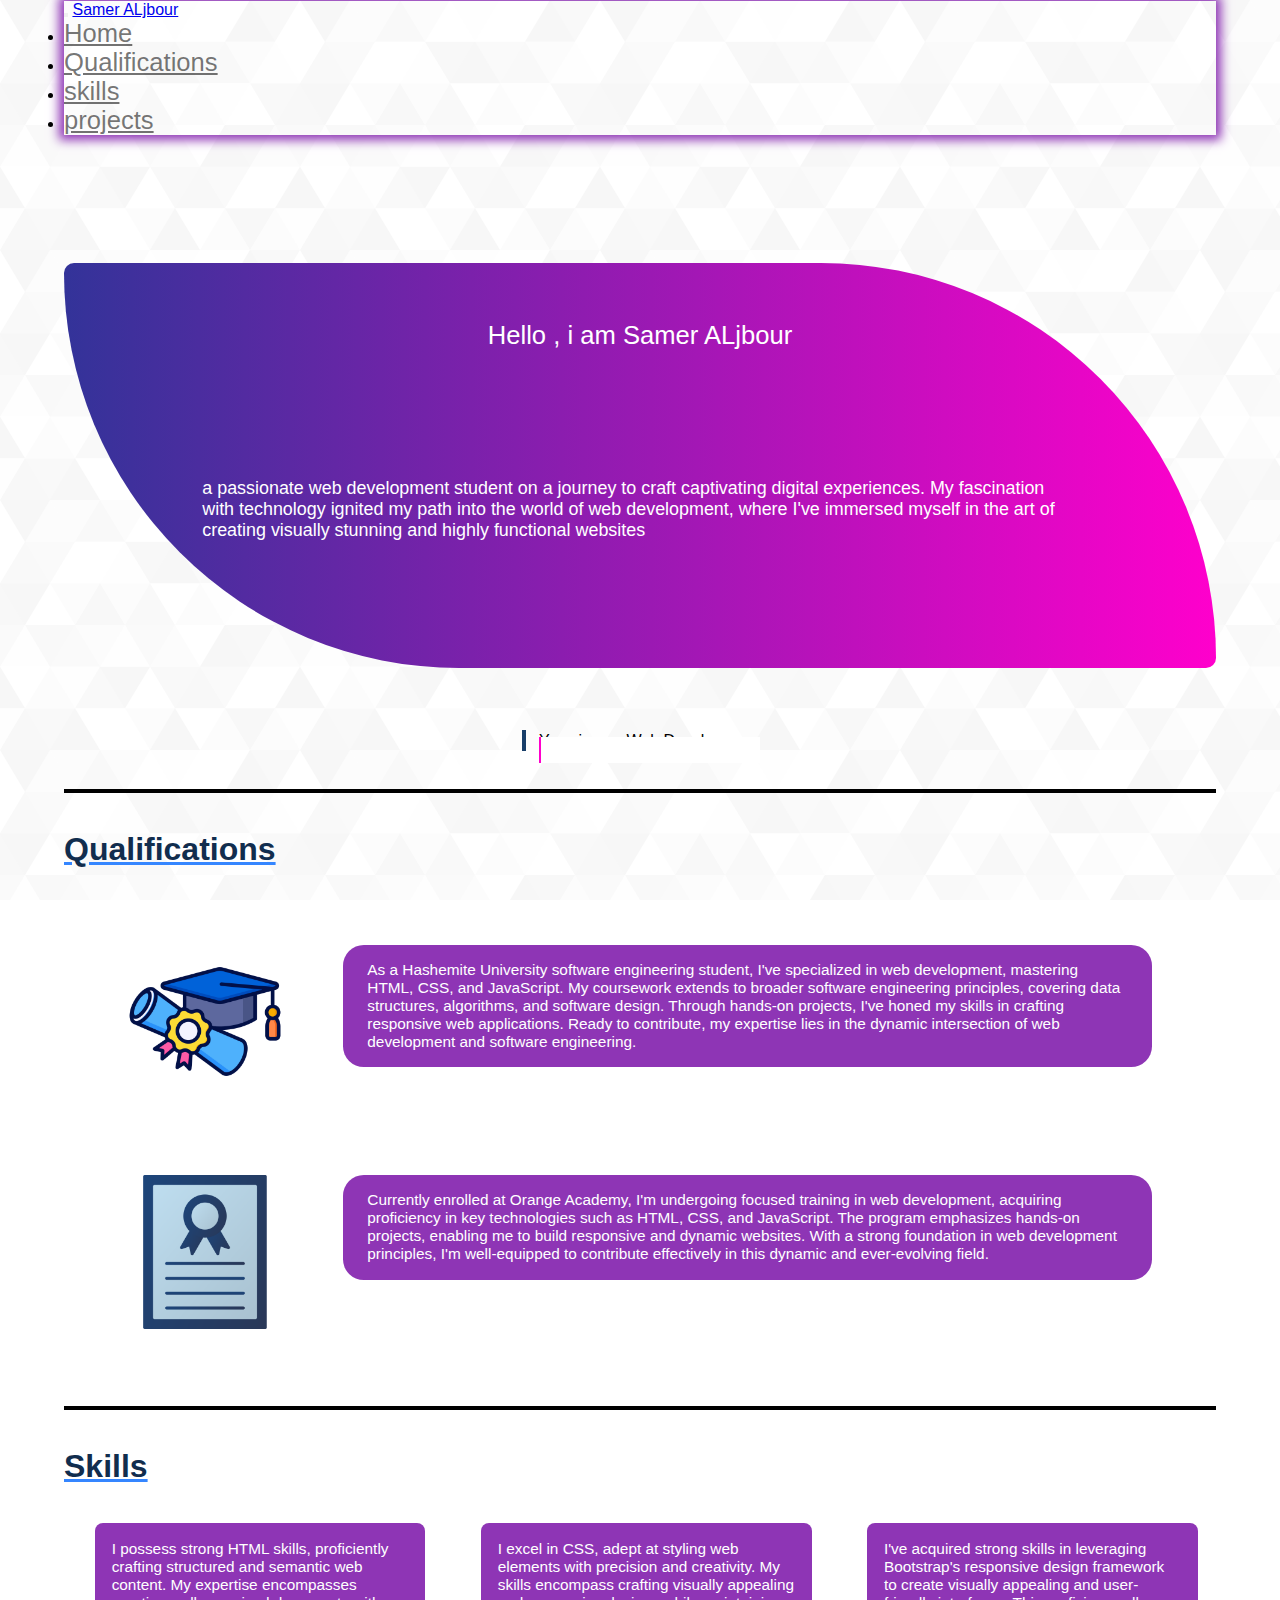
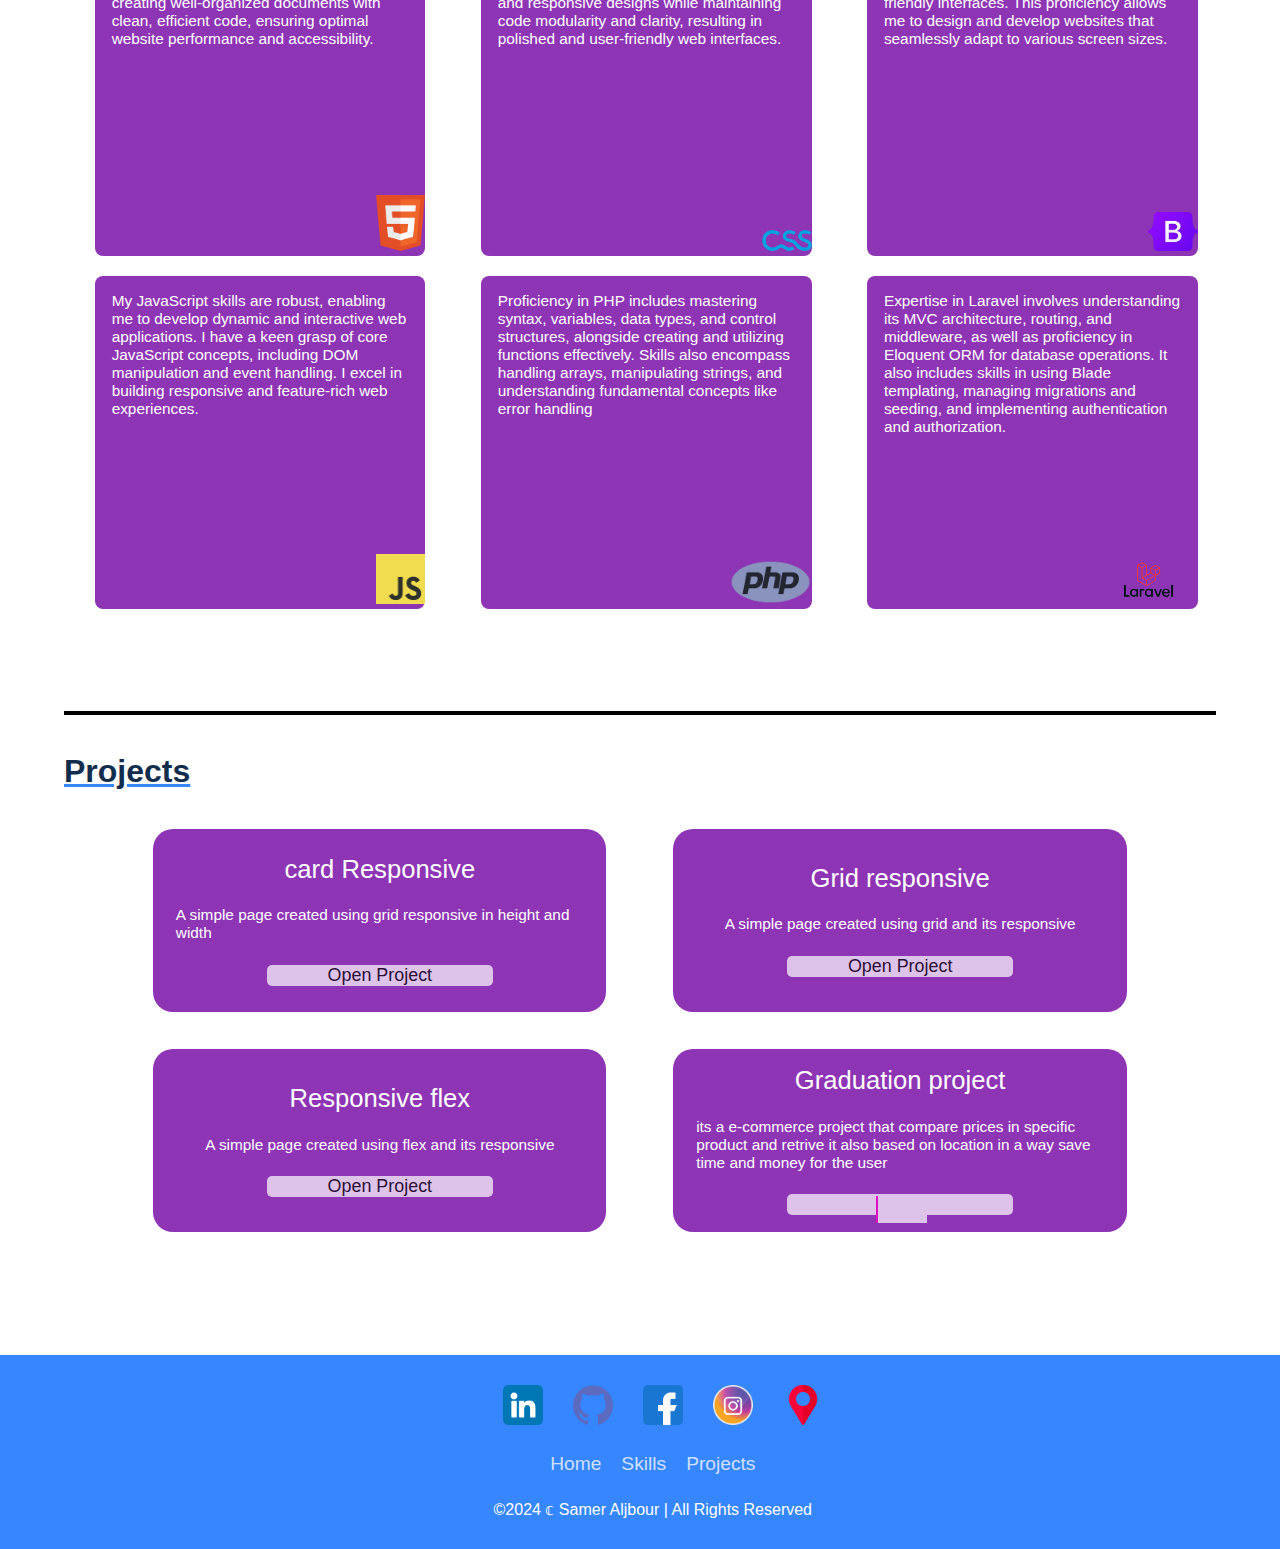
==== index.html @ aebd9d94 "done" ====
<!DOCTYPE html>
<html lang="en">
<head>
    <meta charset="UTF-8">
    <meta name="viewport" content="width=device-width, initial-scale=1.0">
    <title>my portfolio</title>
    <link rel="stylesheet" href="index.css">
    <link href="https://cdn.jsdelivr.net/npm/bootstrap@5.0.2/dist/css/bootstrap.min.css" rel="stylesheet" integrity="sha384-EVSTQN3/azprG1Anm3QDgpJLIm9Nao0Yz1ztcQTwFspd3yD65VohhpuuCOmLASjC" crossorigin="anonymous">
    <link rel="stylesheet" href="https://cdnjs.cloudflare.com/ajax/libs/font-awesome/6.5.1/css/all.min.css" integrity="sha512-DTOQO9RWCH3ppGqcWaEA1BIZOC6xxalwEsw9c2QQeAIftl+Vegovlnee1c9QX4TctnWMn13TZye+giMm8e2LwA==" crossorigin="anonymous" referrerpolicy="no-referrer" />
    <link rel="preconnect" href="https://fonts.googleapis.com">
    <link rel="preconnect" href="https://fonts.gstatic.com" crossorigin>
    <link href="https://fonts.googleapis.com/css2?family=Open+Sans&display=swap" rel="stylesheet">
    <!-- for SEO -->
    <title> portfolio</title>
    <meta name="description" content="portfolio for full stack web Developer">
    <meta name="keywords" content="web , Developer , software engineering , software engineer ,full stack Developer , frontend Developer ,backend Developer , CV , orange , orange coding Academy , orange Academy">
    <meta name="robots" content="index,follow">





</head>
</head>
<body >
        <!-- start of nav bar  -->
        <nav class="navbar navbar-expand-sm navbar-light bg-light fs-5 fixed-top     " id="nav">
            <div class="container-fluid">
            <button class="navbar-toggler " type="button" data-bs-toggle="collapse" data-bs-target="#navbarTogglerDemo01" aria-controls="#navbarTogglerDemo01" aria-expanded="false" aria-label="Toggle navigation">
                <span class="navbar-toggler-icon">
                    
                </span>
            </button>
            <a class="navbar-brand fs-5" href="#">Samer ALjbour</a>
            <div class="collapse navbar-collapse" id="navbarTogglerDemo01">
                
                <ul class="navbar-nav mb-2 mb-lg-0 ms-auto" id="navLi">
                <li class="nav-item " >
                    <a class="nav-link active " aria-current="page" href="#home">Home</a>
                </li>
                <li class="nav-item">
                    <a class="nav-link" href="#qualifications">Qualifications</a>
                </li>
                <li class="nav-item">
                    <a class="nav-link" href="#skills">skills</a>
                </li>
                <li class="nav-item">
                    <a class="nav-link" href="#projects">projects</a>
                </li>
                </ul>
            </div>
            </div>
        </nav>
        <!--  hero section -->
        <div class="heroSection">
            <p id="name">Hello , i am Samer ALjbour</p>
            <p id="desc">a passionate web development student on a journey to craft captivating digital experiences. My fascination with technology ignited my path into the world of web development, where I've immersed myself in the art of creating visually stunning and highly functional websites</p>
        </div>
        <div class="dev">
            <div class="column" ></div>
            <div class="wrapper">
                <ul class="dynamicTxt" style="padding: 0;">
                    <li><p class="textDeveloper" > <span > Yes , i am a  Web Developer. . .</span></p></li>
                </ul>
            </div>
        </div>
        <hr id="hr">    
    </section>
    <!--  qualification  -->
    <section id="qualifications">
        <p class="title">Qualifications</p>
        <div class="info">
            <img id="quaPIC" src="images/education.png" alt="">
            <div class="containerQUA">
                <p class="descQUA">As a Hashemite University software engineering student, I've specialized in web development, mastering HTML, CSS, and JavaScript. My coursework extends to broader software engineering principles, covering data structures, algorithms, and software design. Through hands-on projects, I've honed my skills in crafting responsive web applications. Ready to contribute, my expertise lies in the dynamic intersection of web development and software engineering.</p>
            </div>
        </div>
        <div class="info">
            <img id="quaPIC" src="images/certificate.png" alt="">
            <div class="containerQUA">
                <p class="descQUA">Currently enrolled at Orange Academy, I'm undergoing focused training in web development, acquiring proficiency in key technologies such as HTML, CSS, and JavaScript. The program emphasizes hands-on projects, enabling me to build responsive and dynamic websites. With a strong foundation in web development principles, I'm well-equipped to contribute effectively in this dynamic and ever-evolving field.</p>
            </div>
        </div>
        <hr id="hr"> 
    </section>
    <!-- skills section -->
    <section id="skills">
        <p class="title">Skills</p>
        <div class="containerSkills">
            <div class="skill" id="skill1">
                <p class="titleSkill"><img class="skillIcons" src="images/html5-without-wordmark-color-logo-14D252D878-seeklogo.com.png" alt=""></p>
                <p class="titleDesc">I possess strong HTML skills, proficiently crafting structured and semantic web content. My expertise encompasses creating well-organized documents with clean, efficient code, ensuring optimal website performance and accessibility.</p>
            </div>
            <div class="skill" id="skill2">
                <p class="titleSkill"><img class="skillIcons" src="images/Css-versicherung-logo.svg.png" alt=""></p>
                <p class="titleDesc">I excel in CSS, adept at styling web elements with precision and creativity. My skills encompass crafting visually appealing and responsive designs while maintaining code modularity and clarity, resulting in polished and user-friendly web interfaces.</p>
                <span   class="pipeline"></span>
            </div>
            <div class="skill" id="skill3">
                <p class="titleSkill"><img class="skillIcons" src="images/Bootstrap_logo.svg.png" alt=""></p>
                <p class="titleDesc">I've acquired strong skills in leveraging Bootstrap's responsive design framework to create visually appealing and user-friendly interfaces. This proficiency allows me to design and develop websites that seamlessly adapt to various screen sizes.</p>
                <span   class="pipeline"></span>
            </div>
            <div class="skill" id="skill4">
                <p class="titleSkill"><img class="skillIcons" src="images/JavaScript-logo.png" alt=""></p>
                <p class="titleDesc"> My JavaScript skills are robust, enabling me to develop dynamic and interactive web applications. I have a keen grasp of core JavaScript concepts, including DOM manipulation and event handling. I excel in building responsive and feature-rich web experiences.</p>
                <span   class="pipeline"></span>
            </div>
            <div class="skill" id="skill5">
                <p class="titleSkill"><img style="width: 25%;" class="skillIcons" src="images/pngegg (1).png" alt=""></p>
                <p class="titleDesc">Proficiency in PHP includes mastering syntax, variables, data types, and control structures, alongside creating and utilizing functions effectively. Skills also encompass handling arrays, manipulating strings, and understanding fundamental concepts like error handling </p>
                <span   class="pipeline"></span>
            </div>
            <div class="skill" id="skill6">
                <p class="titleSkill"><img style="width: 30%;" class="skillIcons" src="images/pngegg.png" alt=""></p>
                <p class="titleDesc">Expertise in Laravel involves understanding its MVC architecture, routing, and middleware, as well as proficiency in Eloquent ORM for database operations. It also includes skills in using Blade templating, managing migrations and seeding, and implementing authentication and authorization.</p>
                <span   class="pipeline"></span>
            </div>
        </div>
    </section>
    <hr id="hr"> 
    <section id="projects">
        <p class="title">Projects</p>
        <div class="projectsContainer" >
            <div class="project" id="project1" >
                <p class="projectTitle" > card Responsive</p>
                <p class="cardDesc">A simple page created using grid responsive in height and width</p>
                <a class="openProject" href="projects/card responsive/index.html">Open Project</a>
            </div>
            <div class="project" id="project2">
                <p class="projectTitle">Grid responsive</p>
                <p class="cardDesc">A simple page created using grid and its responsive</p>
                <a class="openProject" href="projects/grid responsive/index.html">Open Project</a>
            </div>
            <div class="project" id="project3">
                <p class="projectTitle">Responsive flex</p>
                <p class="cardDesc">A simple page created using flex and its responsive  </p>
                <a class="openProject" href="projects/flex responsive/index.html">Open Project</a>
            </div>
            <div class="project" id="project4">
                <p class="projectTitle">Graduation project</p>
                <p class="cardDesc">its a e-commerce project that compare prices in specific product and retrive it also based on location in a way save time and money for the user </p>
                <a class="openProject" href=""><div class="wrapper" ><ul class="dynamicTxtSoon" style="margin: 0; padding: 0;"><li> <span >soonn</span></li></ul> </div></a>
            </div>
        </div>
    </section>
    <!-- footer -->
    <div class="col footer" id="foot">
        <footer class="footer">
            <div class="waves">
            <div class="wave" id="wave1"></div>
            <div class="wave" id="wave2"></div>
            <div class="wave" id="wave3"></div>
            <div class="wave" id="wave4"></div>
            </div>
            <ul class="social-icon">
            <li class="social-icon__item"><a class="social-icon__link" href="www.linkedin.com/in/sameraljbour" target="_blank">
                <ion-icon name="linkedin"><img src="images/linkedin (1).png" alt="" class="icons"></ion-icon>
                </a></li>
                </a></li>
            <li class="social-icon__item"><a class="social-icon__link" href="https://github.com/SamerAljbour" target="_blank">
                <ion-icon name="GitHub"><img src="images/github.png" alt="" class="icons"></ion-icon>
                </a></li>
            <li class="social-icon__item"><a class="social-icon__link" href="https://www.facebook.com/j.bor1?mibextid=ZbWKwL" target="_blank">
                <ion-icon name="Facebook"><img src="images/facebook (2).png" alt="" class="icons"></ion-icon>
                </a></li>
                <li class="social-icon__item"><a class="social-icon__link" href="https://www.instagram.com/j.bor1?igsh=eWFiOHI4bnh0NGQ=" target="_blank">
                    <ion-icon name="instagram"><img src="images/instagram.png" alt="" class="icons"></ion-icon>
                </a></li>
                <li class="social-icon__item"><a class="social-icon__link" href="" target="_blank">
                    <ion-icon name="location"><img src="images/placeholder.png" alt="" class="icons place"></ion-icon>
                </a></li>
            </ul>
            <ul class="menu">
            <li class="menu__item"><a class="menu__link" href="#">Home</a></li>
            <li class="menu__item"><a class="menu__link" href="#sk">Skills</a></li>
            <li class="menu__item"><a class="menu__link" href="index1.html">Projects</a></li>
        <!-- -------------------------------------------------------------------------- -->
            </ul>
            <p>&copy;2024 &copf; Samer Aljbour | All Rights Reserved</p>
        </footer>
    </div>
    </div>
    <!-- Bootstrap JS and dependencies -->
    <script
    src="https://cdn.jsdelivr.net/npm/bootstrap@5.3.3/dist/js/bootstrap.bundle.min.js"
    integrity="sha384-YvpcrYf0tY3lHB60NNkmXc5s9fDVZLESaAA55NDzOxhy9GkcIdslK1eN7N6jIeHz"
    crossorigin="anonymous"
  ></script>


</body>
</html>
---- index.css ----
*{
    padding: 0;
    margin: 0;
    box-sizing: border-box;
}
body {
    font-family: Georgia, serif;
    background-color: #ffffff;
    background-image: url("data:image/svg+xml,%3Csvg xmlns='http://www.w3.org/2000/svg' width='100%25'%3E%3Cdefs%3E%3ClinearGradient id='a' gradientUnits='userSpaceOnUse' x1='0' x2='0' y1='0' y2='100%25' gradientTransform='rotate(360,683,303)'%3E%3Cstop offset='0' stop-color='%23ffffff'/%3E%3Cstop offset='1' stop-color='%23FFFFFF'/%3E%3C/linearGradient%3E%3Cpattern patternUnits='userSpaceOnUse' id='b' width='300' height='250' x='0' y='0' viewBox='0 0 1080 900'%3E%3Cg fill-opacity='0.03'%3E%3Cpolygon fill='%23444' points='90 150 0 300 180 300'/%3E%3Cpolygon points='90 150 180 0 0 0'/%3E%3Cpolygon fill='%23AAA' points='270 150 360 0 180 0'/%3E%3Cpolygon fill='%23DDD' points='450 150 360 300 540 300'/%3E%3Cpolygon fill='%23999' points='450 150 540 0 360 0'/%3E%3Cpolygon points='630 150 540 300 720 300'/%3E%3Cpolygon fill='%23DDD' points='630 150 720 0 540 0'/%3E%3Cpolygon fill='%23444' points='810 150 720 300 900 300'/%3E%3Cpolygon fill='%23FFF' points='810 150 900 0 720 0'/%3E%3Cpolygon fill='%23DDD' points='990 150 900 300 1080 300'/%3E%3Cpolygon fill='%23444' points='990 150 1080 0 900 0'/%3E%3Cpolygon fill='%23DDD' points='90 450 0 600 180 600'/%3E%3Cpolygon points='90 450 180 300 0 300'/%3E%3Cpolygon fill='%23666' points='270 450 180 600 360 600'/%3E%3Cpolygon fill='%23AAA' points='270 450 360 300 180 300'/%3E%3Cpolygon fill='%23DDD' points='450 450 360 600 540 600'/%3E%3Cpolygon fill='%23999' points='450 450 540 300 360 300'/%3E%3Cpolygon fill='%23999' points='630 450 540 600 720 600'/%3E%3Cpolygon fill='%23FFF' points='630 450 720 300 540 300'/%3E%3Cpolygon points='810 450 720 600 900 600'/%3E%3Cpolygon fill='%23DDD' points='810 450 900 300 720 300'/%3E%3Cpolygon fill='%23AAA' points='990 450 900 600 1080 600'/%3E%3Cpolygon fill='%23444' points='990 450 1080 300 900 300'/%3E%3Cpolygon fill='%23222' points='90 750 0 900 180 900'/%3E%3Cpolygon points='270 750 180 900 360 900'/%3E%3Cpolygon fill='%23DDD' points='270 750 360 600 180 600'/%3E%3Cpolygon points='450 750 540 600 360 600'/%3E%3Cpolygon points='630 750 540 900 720 900'/%3E%3Cpolygon fill='%23444' points='630 750 720 600 540 600'/%3E%3Cpolygon fill='%23AAA' points='810 750 720 900 900 900'/%3E%3Cpolygon fill='%23666' points='810 750 900 600 720 600'/%3E%3Cpolygon fill='%23999' points='990 750 900 900 1080 900'/%3E%3Cpolygon fill='%23999' points='180 0 90 150 270 150'/%3E%3Cpolygon fill='%23444' points='360 0 270 150 450 150'/%3E%3Cpolygon fill='%23FFF' points='540 0 450 150 630 150'/%3E%3Cpolygon points='900 0 810 150 990 150'/%3E%3Cpolygon fill='%23222' points='0 300 -90 450 90 450'/%3E%3Cpolygon fill='%23FFF' points='0 300 90 150 -90 150'/%3E%3Cpolygon fill='%23FFF' points='180 300 90 450 270 450'/%3E%3Cpolygon fill='%23666' points='180 300 270 150 90 150'/%3E%3Cpolygon fill='%23222' points='360 300 270 450 450 450'/%3E%3Cpolygon fill='%23FFF' points='360 300 450 150 270 150'/%3E%3Cpolygon fill='%23444' points='540 300 450 450 630 450'/%3E%3Cpolygon fill='%23222' points='540 300 630 150 450 150'/%3E%3Cpolygon fill='%23AAA' points='720 300 630 450 810 450'/%3E%3Cpolygon fill='%23666' points='720 300 810 150 630 150'/%3E%3Cpolygon fill='%23FFF' points='900 300 810 450 990 450'/%3E%3Cpolygon fill='%23999' points='900 300 990 150 810 150'/%3E%3Cpolygon points='0 600 -90 750 90 750'/%3E%3Cpolygon fill='%23666' points='0 600 90 450 -90 450'/%3E%3Cpolygon fill='%23AAA' points='180 600 90 750 270 750'/%3E%3Cpolygon fill='%23444' points='180 600 270 450 90 450'/%3E%3Cpolygon fill='%23444' points='360 600 270 750 450 750'/%3E%3Cpolygon fill='%23999' points='360 600 450 450 270 450'/%3E%3Cpolygon fill='%23666' points='540 600 630 450 450 450'/%3E%3Cpolygon fill='%23222' points='720 600 630 750 810 750'/%3E%3Cpolygon fill='%23FFF' points='900 600 810 750 990 750'/%3E%3Cpolygon fill='%23222' points='900 600 990 450 810 450'/%3E%3Cpolygon fill='%23DDD' points='0 900 90 750 -90 750'/%3E%3Cpolygon fill='%23444' points='180 900 270 750 90 750'/%3E%3Cpolygon fill='%23FFF' points='360 900 450 750 270 750'/%3E%3Cpolygon fill='%23AAA' points='540 900 630 750 450 750'/%3E%3Cpolygon fill='%23FFF' points='720 900 810 750 630 750'/%3E%3Cpolygon fill='%23222' points='900 900 990 750 810 750'/%3E%3Cpolygon fill='%23222' points='1080 300 990 450 1170 450'/%3E%3Cpolygon fill='%23FFF' points='1080 300 1170 150 990 150'/%3E%3Cpolygon points='1080 600 990 750 1170 750'/%3E%3Cpolygon fill='%23666' points='1080 600 1170 450 990 450'/%3E%3Cpolygon fill='%23DDD' points='1080 900 1170 750 990 750'/%3E%3C/g%3E%3C/pattern%3E%3C/defs%3E%3Crect x='0' y='0' fill='url(%23a)' width='100%25' height='100%25'/%3E%3Crect x='0' y='0' fill='url(%23b)' width='100%25' height='100%25'/%3E%3C/svg%3E");
    background-attachment: fixed;
    background-size: cover;
}
#nav{
    font-family: Georgia, serif;
    margin-left: 5%;
    margin-top: 0.1%;
    width:90% ;
    box-shadow: 0 0 10px 5px #8E35B5 ;
    opacity: 1;
    max-width: 100%;
    max-height:100%;
    transition: 0.4s ease-in-out;
}
#nav:hover{
    box-shadow: 0 0 25px 10px  #8E35B5;

}
.nav-link:hover{
    color:#8E35B5 !important;
}

.navbar-light .navbar-nav .nav-link {
    color: rgba(0, 0, 0, .55);
    font-size: 2vw;
}

/* hero section */
.heroSection{
    width: 90%;
    background: #ff00cc;  /* fallback for old browsers */
    background: -webkit-linear-gradient(to right, #333399, #ff00cc);  /* Chrome 10-25, Safari 5.1-6 */
    background: linear-gradient(to right, #333399, #ff00cc); /* W3C, IE 10+/ Edge, Firefox 16+, Chrome 26+, Opera 12+, Safari 7+ */
    
    color: white;
    display: flex;
    flex-wrap: wrap;
    margin: 10% 5% 0 5%;
    border-radius: 10px;
    height: 45vh;
    border-top-right-radius: 44vh;
    border-bottom-left-radius: 44vh;
    font-family: Georgia, serif;
    max-width: 100%;
    max-height:100% ;
}
#name{
    font-size: 2vw;
    width: 100%;
    text-align: center;
    margin-top: 5%;
}
#desc{
    font-size: 1.4vw;
    margin-left: 12%;
    margin-right: 12%;
}   
.column{
    display: inline;
    border: 2px solid #183E69;
    margin-right: 1%;
}
.dev{
    width: 100%;
    margin-top: 5%;
    text-align: center;
}
.textDeveloper{
    width: 100%;
    text-align: center;
    font-family: Georgia, serif;
}
.wrapper{
    display: inline-flex;
}
.dynamicTxt li{
    list-style-type: none;
    padding: 0;
    margin: 0;
}
.dynamicTxt li span{
    position: relative;
    padding-left: 0;
}
.dynamicTxt li span::after{
    position: absolute;
    content: "";
    height: 100%;
    width: 100%;
    left: 0;
    margin-top: 2%;
    border-left: 2px solid #ff00cc;
    animation: typing 3s steps(23) infinite ;
    background-color: #fff;
    height: 2.9vh;
    
}
@keyframes typing {
    100% {
        left:100%;
    }
    100%{
        right: 100%;
    }
}
#hr{
    margin: 3% 5%;
    padding: 0;
    border:2px solid black
}
.title{
    width: 90%;
    margin: 0 5% 3% 5%;
    text-decoration: underline;
    text-decoration-color :#3586FF ;
    color: #112D4E;
    font-size: 2.5vw;
    font-weight: bold
}

/* retype text */
.wrapper{
    display: inline-flex;
}
.dynamicTxtSoon li{
    list-style-type: none;
    padding: 0;
    margin: 0;
}
.dynamicTxtSoon li span{
    position: relative;
    padding-left: 0;
}
.dynamicTxtSoon li span::after{
    position: absolute;
    content: "";
    height: 100%;
    width: 100%;
    left: 0;
    margin-top: 3%;
    border-left: 2px solid #ff00cc;
    animation: typing 3s steps(5) infinite ;
    background-color: #fff;
    height: 3vh;
    
}
@keyframes typing {
    100% {
        left:100%;
    }
    100%{
        right: 100%;
    }
}
/* qualifications section */
#qualifications{
    display: flex;
    flex-direction: column;
    font-family: Georgia, serif;
}
.containerQUA{
    position: relative;
    background-color: #183E69;
    color: #FFFFFF;
    margin-left: 6% ;
    width: 84%;
    border-radius: 1.3em;
    background: #8E35B5;
    height: 80%;
    z-index: 1;

}

#quaPIC{
    margin: auto;
    width: 15%;
    height: 15%;
}
.info{
    display: flex;
    flex-direction: row ;
    max-width: 100%;
    max-height:100% ;
    width: 80%;
    margin: 3% 10% ;
    
}
.descQUA{
    padding: 2% 3%;
    font-size: 1.2vw;
    
}

/* skills */
#skills{
    display: flex;
    flex-direction: column;
    font-family: Georgia, serif;
}
.containerSkills{
    display: grid;
    grid-template-columns: 1fr 1fr 1fr  ;
    margin-left: 6% ;
    width: 89%;
    gap: 1.5vw;
    margin-bottom: 5%;
    
}

.skill{
    position: relative;
    background-color: #8E35B5;
    color:white;
    width: 90%;
    margin-left: 5%;
    border-radius: 0.5em;
    height: 37vh;
    z-index: 1;
}
.skill::before{
    content:'';
    position: absolute;
    z-index: -1;
    background: #ff00cc;  /* fallback for old browsers */
    background: -webkit-linear-gradient(to right, #333399, #ff00cc);  /* Chrome 10-25, Safari 5.1-6 */
    background: linear-gradient(to right, #333399, #ff00cc); /* W3C, IE 10+/ Edge, Firefox 16+, Chrome 26+, Opera 12+, Safari 7+ */
    
    left: 0;
    top: 0;
    bottom: 0;
    right: 0;  
    transition: transform 0.9s ease-in-out;
    transform: scaleX(0);
    transform-origin: left;
    border-radius: 0.5em;
}
.skill:hover::before{
    transform: scale(1);
    
}
.skillIcons{
    position: absolute;
    width: 15% ;
    right: 0;
    bottom: 5px;
}

.titleSkill{
    text-align: center;
    margin-top: 2%;
    font-size: 2vw;
}
.titleDesc{
    margin: 5%;
    font-size: 1.2vw;
}
/* project section */
.projectsContainer{
    display: grid;
    grid-template-columns: 1fr  1fr;
    grid-template-rows: 1fr 1fr;
    margin-left: 10%;
    width: 80%;
    gap: 1.3vw;
    margin-bottom: 8%;
}

.project{ 
    display: flex;
    justify-content: center;
    align-items: center;
    flex-direction: column;
    background-color: #8E35B5;
    color: white;
    border-radius: 20px;
    height: 90%;
    width: 80%; 
    
    box-shadow: 0px 0px 35px 10px rgba(229, 7, 198, 0);
    transition: box-shadow 0.7s ease-in-out;
}

#project1:hover, #project2:hover, #project3:hover, #project4:hover {
    box-shadow: 0px 0px 35px 10px rgba(229, 7, 198, 1);
}

#project1{
    width: 90%;
    margin-left: 5%; 
    
}
#project2{
    width: 90%;
    margin-left: 5%;   
}
#project3{
    width: 90%;
    margin-left: 5%;   
}
#project4{
    width: 90%;
    margin-left: 5%;   
}

.projectTitle{
    text-align: center;
    margin-top: 6%;
    font-size: 2vw;
}
.cardDesc{
    margin: 5%;
    font-size: 1.2vw;
}
.openProject {
    text-align: center;
    text-decoration: none;
    width: 50%;
    color: black;
    background-color: white;
    margin-bottom: 6%;
    border-radius: 5px;
    transition: opacity 0.4s ease-in-out, box-shadow 0.4s ease-in-out;
    opacity: 0.7;
    font-size: 1.4vw;
}

.openProject:hover {
    color: black;
    opacity: 1;
    box-shadow: 2px 1px 14px 2px white;
}

/* ------------------------------footer-------------------------------------------------------- */

* {
  margin: 0;
  padding: 0;
  box-sizing: border-box;
  font-family: "Poppins", sans-serif;
}

ul.social-icon {
    display: flex;
    flex-direction: row;
    left: 10px;
    top: 0px;
    width: 40%;
    height: 10%;
    column-gap: 10px;
    flex-wrap: nowrap;
}



.footer {
    position: relative;
    width: 102%;
    background: #3586ff;
    min-height: 100px;
    padding: 10px;
    display: flex;
    justify-content: center;
    align-items: center;
    flex-direction: column;
}

.social-icon,
.menu {
  position: relative;
  display: flex;
  justify-content: center;
  align-items: center;
  margin: 10px 0;
  flex-wrap: wrap;
}

.social-icon__item,
.menu__item {
  list-style: none;
}

.social-icon__link {
  font-size: 2rem;
  color: #fff;
  margin: 0 10px;
  display: inline-block;
  transition: 0.5s;
}
.social-icon__link:hover {
  transform: translateY(-10px);
}

.menu__link {
  font-size: 1.2rem;
  color: #fff;
  margin: 0 10px;
  display: inline-block;
  transition: 0.5s;
  text-decoration: none;
  opacity: 0.75;
  font-weight: 300;
}

.menu__link:hover {
  opacity: 1;
}

.footer p {
  color: #fff;
  margin: 15px 0 10px 0;
  font-size: 1rem;
  font-weight: 300;
}
img.icons {
    width: 40px;
}


.wave {
    position: absolute;
    top: -100px;
    left: 0;
    width: 100%;
    height: 100px;
    background: url("https://i.ibb.co/wQZVxxk/wave.png");
    background-size: 1000px 100px;
}

.wave#wave1 {
  z-index: 1000;
  opacity: 1;
  bottom: 0;
  animation: animateWaves 4s linear infinite;
}

.wave#wave2 {
  z-index: 999;
  opacity: 0.5;
  bottom: 10px;
  animation: animate 4s linear infinite !important;
}

.wave#wave3 {
  z-index: 1000;
  opacity: 0.2;
  bottom: 15px;
  animation: animateWaves 3s linear infinite;
}

.wave#wave4 {
  z-index: 999;
  opacity: 0.7;
  bottom: 20px;
  animation: animate 3s linear infinite;
}

@keyframes animateWaves {
  0% {
    background-position-x: 1000px;
  }
  100% {
    background-positon-x: 0px;
  }
}

@keyframes animate {
0% {
    background-position-x: -1000px;
  }
  100% {
    background-positon-x: 0px;
  }
}


/* ----------------------------------responsive first screen ---------------------------------- */
@media (max-width :1024px) {

    /* hero section */
    .heroSection{
        width: 80%;
        background: #ff00cc;
        background: -webkit-linear-gradient(to right, #333399, #ff00cc);
        background: linear-gradient(to right, #333399, #ff00cc);
        color: white;
        display: flex;
        flex-wrap: wrap;
        margin: 13% 10% 0 10%;
        border-radius: 10px;
        height: 36vh;
        border-top-right-radius: 30vh;
        border-bottom-left-radius: 31vh;
        font-family: Georgia, serif;
        max-width: 100%;
        max-height: 100%; 
        
    }
    /* qualifications section */

    .containerQUA{

        background-color: #8E35B5;
        color: #FFFFFF;
        margin-left: 15%;
        width: 70%;
        font-size: 1.3vw;
        border-radius: 1.3em;
        height: 21vh;
    }

    

    #quaPIC{
        width: 13%;
        height: 13%;
    }
    .info{
        display: flex;
        flex-direction: row ;
        max-width: 100%;
        max-height:100% ;
        width: 90%;
        margin: 3% 5% ;
        
    }
    .descQUA{
        padding: 2% 3%;
        font-size: 1.2 vw;
        
    }

    /* skills section */
    #skills{
        display: flex;
        flex-direction: column;
        font-family: Georgia, serif;
    }
    .containerSkills{
        grid-template-columns: 1fr 1fr    ;
        margin-left: 6% ;
        width: 89%;
        gap: 1.5vw;
        
    }
    .skill{
        position: relative;
        color:white;
        width: 90%;
        margin-left: 5%;
        border-radius: 0.5em;
        height: 28vh;
    }
    
    
    
    #hr{
        margin: 3% 8%;
        padding: 0;
    }
    /* project section */
    .projectsContainer{
        display: grid;
        grid-template-columns: 1fr 1fr;
        margin-left: 10%;
        width: 80%;
        gap: 0.7vw;
        margin-bottom: 20%;
    }
    
    .project{ 
        display: flex;
        justify-content: center;
        align-items: center;
        flex-direction: column;
        color: white;
        border-radius: 20px;
        height: 90%;
        width: 80%; 
        margin-left: 10%;
    
    }
    .projectTitle{
        text-align: center;
        margin-top: 6%;
        font-size: 2vw;
    }
    .cardDesc{
        margin: 5%;
        font-size: 1.2vw;
    }
    .openProject{
        text-align: center;
        text-decoration: none;

        width: 40%;
        color: black;
        background-color: white;
        margin-bottom: 6%;
        border-radius: 5px;
        transition: opacity 0.4s ease-in-out;
        opacity: 0.7;
        font-size: 1.5vw;
    } 
    .openProject:hover {
        color: black;
        opacity: 1;
        transition-timing-function: ease-in-out;
        transition:  0.6s;
      }
    }
    /* ----------------------------------responsive Second screen ---------------------------------- */
    @media (max-width: 825px ){
        .navbar-light .navbar-nav .nav-link {
            color: rgba(0, 0, 0, .55);
            font-size: 2.4vw;
        }
        /* hero section */
        #name {
            font-size: 2.6vw;
        }
        #desc{
            font-size: 1.6vw;
            margin-left: 12%;
            margin-right: 12%;
        }  
        /* qualifition section */
        .title {
            font-size: 2.9vw;
        }
        .descQUA {
            padding: 2% 3%;
            font-size: 1.4vw;
        }
        #quaPIC {
            width: 15%;
            height: 13%;
        }
        /* skills section */
        .titleSkill {
            font-size: 2.4vw;
        }
        .titleDesc {
            font-size: 1.5vw;
        }
        /* project section */
        .projectsContainer {
            margin-bottom: 20%;
        }
        .projectTitle {
            font-size: 2.4vw;
        }
        .openProject{
            font-size: 1.9vw;
        } 
        .cardDesc {
            font-size: 1.4vw;
        }
        /* footer */
        
        img.icons {
            width: 35px;
        }
        .menu__link {
            font-size: 2.2vw;
        }
        .footer p {
            font-size: 2vw;

        }
    }
    /* ----------------------------------responsive Thrid screen ---------------------------------- */
    @media (max-width : 700px){
        .navbar-light .navbar-nav .nav-link {
            color: rgba(0, 0, 0, .55);
            font-size: 2.9vw;
        }
        /* hero section */
        .heroSection {
            height: 31vh;
            border-top-right-radius: 25vh;
            border-bottom-left-radius: 25vh;
        }
        #name {
            font-size: 2.6vw;
        }
        #desc {
            font-size: 1.8vw;
            margin-left: 12%;
            margin-right: 12%;
        }
        /* qualification section*/
        .title {
            font-size: 3.4vw;
        }
        .descQUA {
            font-size: 1.6vw;
        }
        #quaPIC {
            width: 17%;
            height: 13%;
        }
        /* skill section */
        .titleSkill {
            font-size: 2.7vw;
        }
        .titleDesc {
            font-size: 1.7vw;
        }
        /* project section */
        .projectsContainer {
            margin-bottom: 20%;
        }
        .openProject{
            text-align: center;
            text-decoration: none;
            width: 40%;
            color: black;
            background-color: white;
            margin-bottom: 6%;
            border-radius: 5px;
            transition: opacity 0.4s ease-in-out;
            opacity: 0.7;
            font-size: 1.9vw;

        }
        .projectTitle {
            font-size: 2.7vw;
        }
        .cardDesc {
            font-size: 1.7vw;
        }
        /* footer */
        img.icons {
            width: 30px;
        }
        .menu__link {
            font-size: 2.4vw;
        }
        .footer p {
            font-size: 2.2vw;

        }
    }
    
    @media (max-width : 575px){
        .navbar-light .navbar-nav .nav-link {
            color: rgba(0, 0, 0, .55);
            font-size: 2.9vw;
        }
        /* hero section */
        .heroSection {
            width: 70%;
            background: #ff00cc;
            background: -webkit-linear-gradient(to right, #333399, #ff00cc);
            background: linear-gradient(to right, #333399, #ff00cc);
            color: white;
            display: flex;
            flex-wrap: wrap;
            margin: 20% 15% 0 15%;
            border-radius: 10px;
            height: 33vh;   
            font-family: Georgia, serif;
            max-width: 100%;
            max-height: 100%;
        }
        #name {
            font-size: 3.4vw;
        }
        #desc {
            font-size: 2.4vw;
        }
        .dynamicTxt li span {
            font-size: 3vw;
        }
        /* qualification section */
        .title {
            font-size: 4.5vw;
            text-align: center;
        }
        .info {
            display: flex;
            flex-direction: column;
            max-width: 100%;
            max-height: 100%;
            width: 90%;
            margin: 3% 5%;
        }
        #quaPIC {
            width: 25%;
        }
        .containerQUA{
        color: #FFFFFF;
        margin-left: 5%;
        margin-top: 5%;
        width: 90%;
        font-size: 1.3vw;
        border-radius: 1.3em;
        height: 17vh;
        }
        .descQUA {
            font-size: 2vw;
        }
        /* skill section */
        .containerSkills {
            grid-template-columns: 1fr;
            margin-left: 6%;
            width: 89%;
            gap: 5.5vw;
        }
        .skill {

            height: 25vh;
        }
        .titleSkill {
            font-size: 3.4vw;
        }
        .titleDesc {
            font-size: 2.2vw;
        }

        /* project section */
        .projectsContainer {
            display: grid;
            grid-template-columns: 1fr;
            margin-left: 5%;
            width: 90%;
            gap: 0.7vw;
            margin-bottom: 30%;
        }
        .projectTitle {
            font-size: 3.4vw;
        }
        .cardDesc {
            font-size: 2.3vw;
        }
        .openProject {
            font-size: 2.4vw;
        }
        /* footer */
        img.icons {
            width: 30px;
        }
        .menu__link {
            font-size: 2.4vw;
        }
        .footer p {
            font-size: 2.2vw;

        }
    }
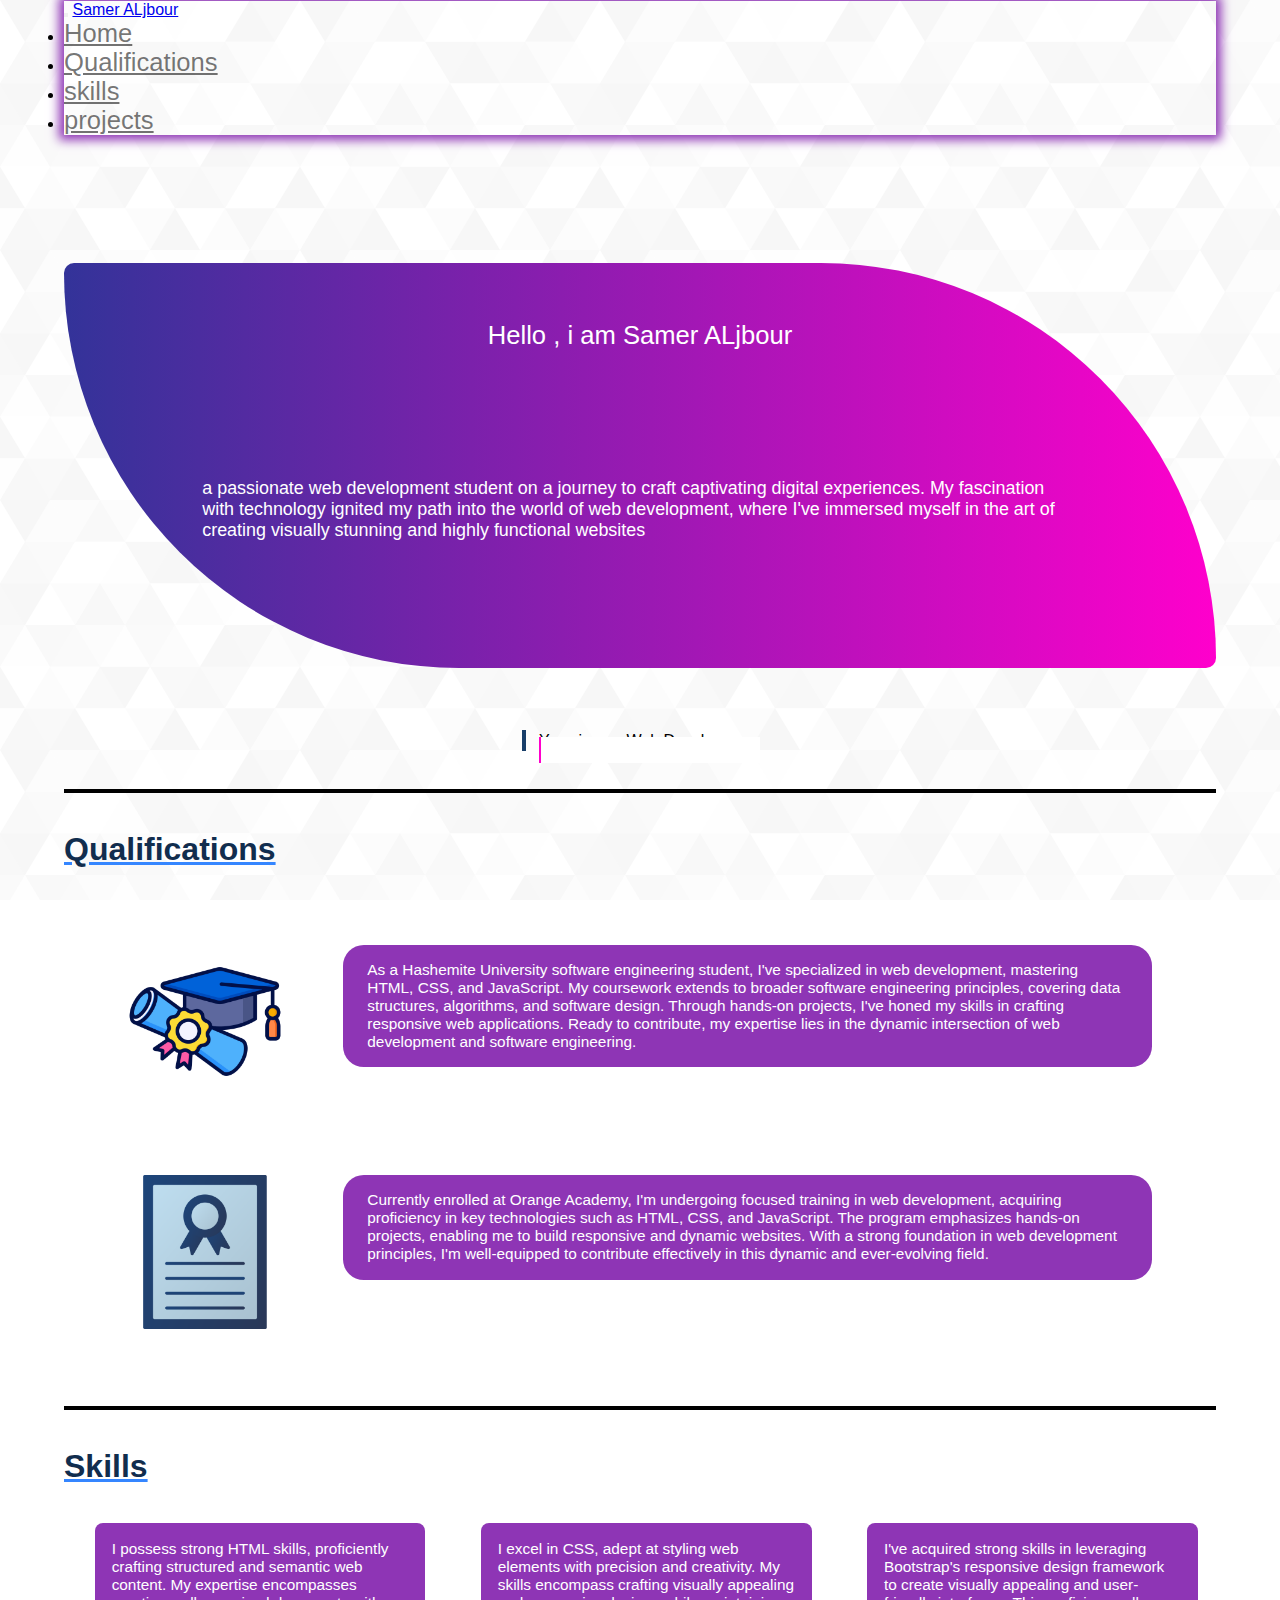
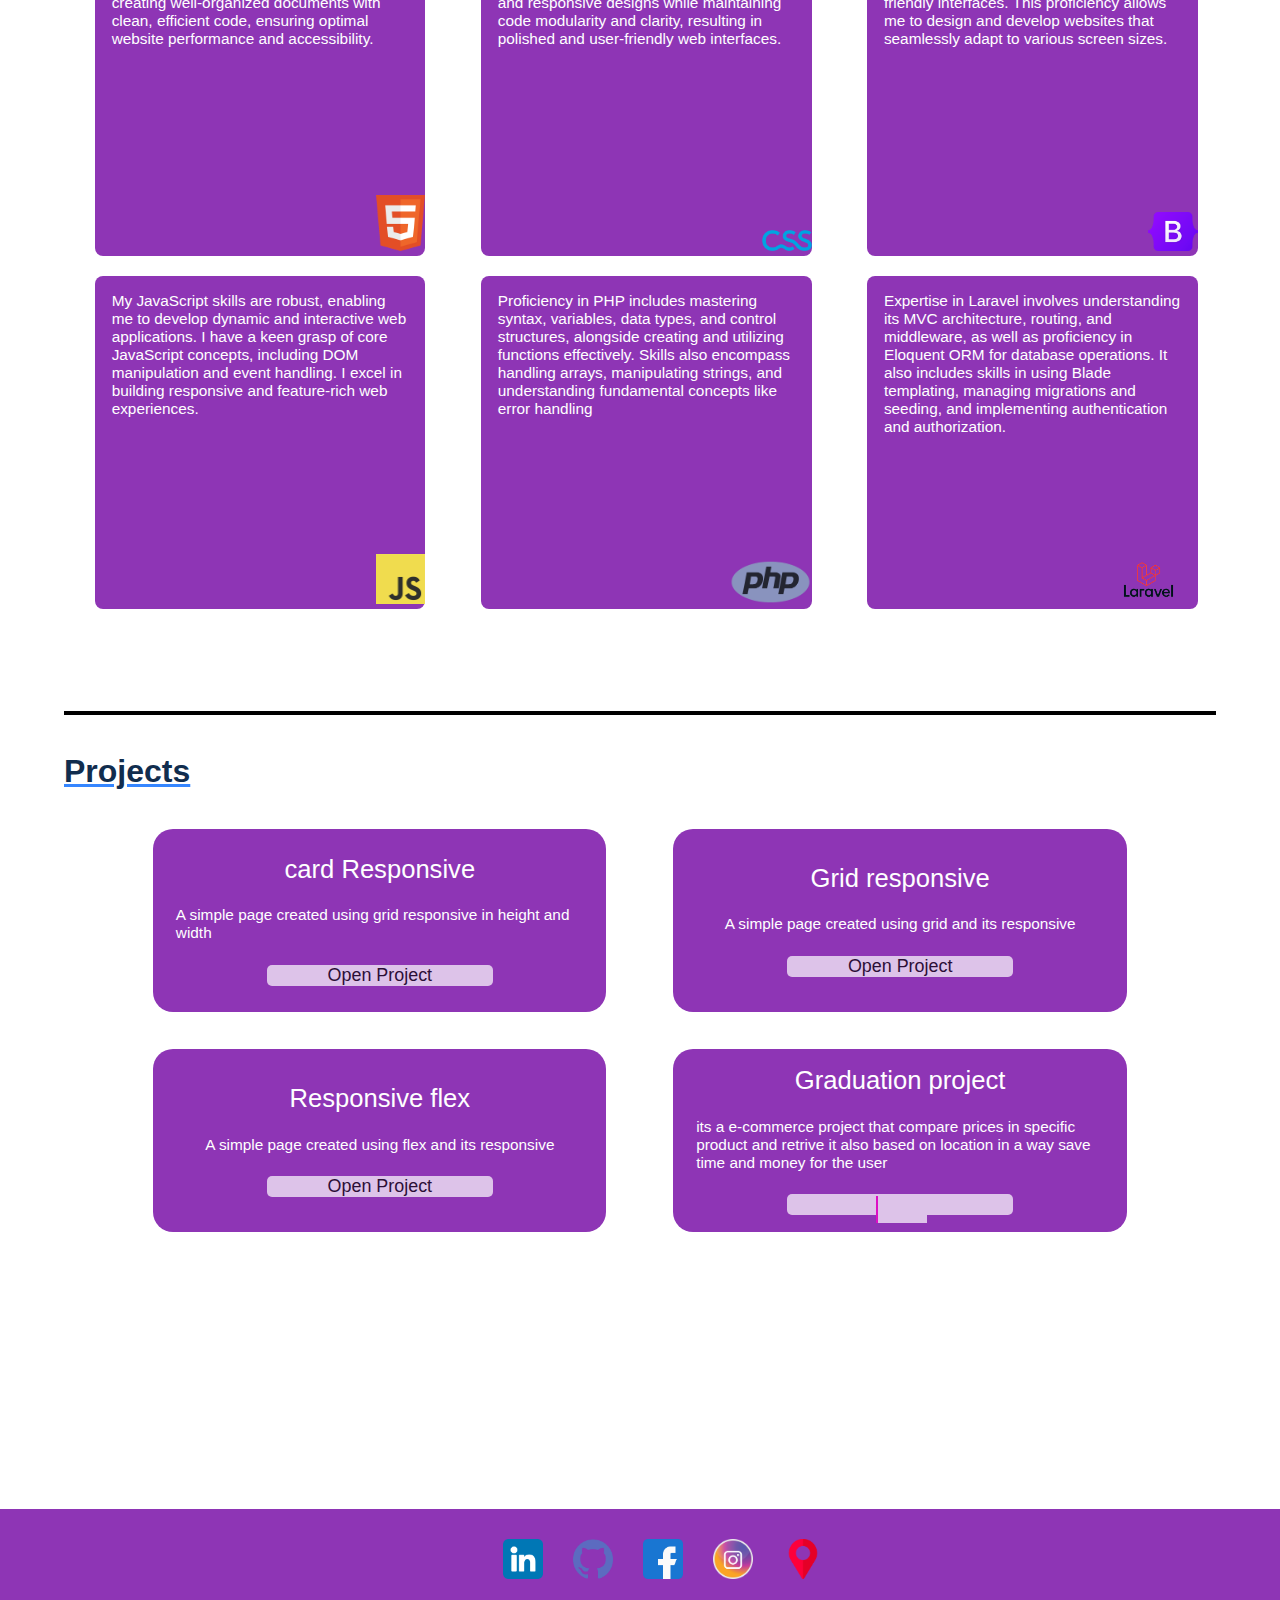
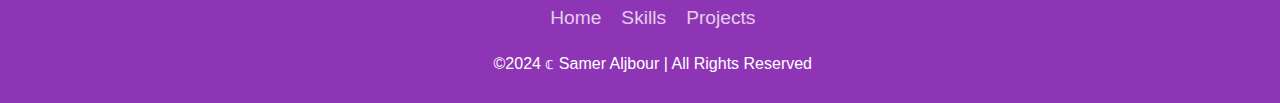
==== commit a043adde: "applied the changes required from me" ====
--- a/index.html
+++ b/index.html
@@ -60,7 +60,7 @@
             <div class="column" ></div>
             <div class="wrapper">
                 <ul class="dynamicTxt" style="padding: 0;">
-                    <li><p class="textDeveloper" > <span > Yes , i am a  Web Developer. . .</span></p></li>
+                    <li><p> <span > Yes , i am a  Web Developer. . .</span></p></li>
                 </ul>
             </div>
         </div>
--- a/index.css
+++ b/index.css
@@ -271,7 +271,7 @@
     margin-left: 10%;
     width: 80%;
     gap: 1.3vw;
-    margin-bottom: 8%;
+    margin-bottom: 20%;
 }
 
 .project{ 
@@ -364,8 +364,9 @@
 .footer {
     position: relative;
     width: 102%;
-    background: #3586ff;
+    background:    #8e35b5;
     min-height: 100px;
+    
     padding: 10px;
     display: flex;
     justify-content: center;
@@ -412,6 +413,7 @@
 
 .menu__link:hover {
   opacity: 1;
+  color: #112d4e;
 }
 
 .footer p {
@@ -431,7 +433,7 @@
     left: 0;
     width: 100%;
     height: 100px;
-    background: url("https://i.ibb.co/wQZVxxk/wave.png");
+    background: url("https://cdn.discordapp.com/attachments/1240457535182475316/1244895327216209991/wavedone.png?ex=6656c69f&is=6655751f&hm=f15f1339ed99b5e09d6222cd73c7797972d1e09aa24665a49201f817d786d200&");
     background-size: 1000px 100px;
 }
 
@@ -857,4 +859,86 @@
 
         }
     }
-
+    @media (max-width : 430px){
+        #name {
+            margin-top: auto;
+            font-size: 4.5vw;
+
+        }
+        #desc {
+            font-size: 3vw;
+        }
+        .dynamicTxt li span::after{
+            position: absolute;
+            content: "";
+            height: 100%;
+            width: 0%;
+            left: 0;
+            margin-top: 2%;
+            border-left: 0px solid #ff00cc;
+            animation: typing 3s steps(23) infinite ;
+            background-color: #fff;
+            height: 2.9vh;
+            
+        }
+        @keyframes typing {
+            0% {
+                left:0%;
+            }
+            0%{
+                right: 0%;
+            }
+        }
+        .descQUA {
+            font-size: 2.8vw;
+        }
+        .titleDesc {
+            font-size: 4vw;
+        }
+        .projectTitle {
+            font-size: 5.4vw;
+        }
+        .cardDesc {
+            font-size: 4.3vw;
+            text-align: center;
+        }
+        .openProject {
+            font-size: 4.4vw;
+        }
+        .dynamicTxtSoon li span::after {
+            position: absolute;
+            content: "";
+            height: 100%;
+            width: 100%;
+            left: 0;
+            margin-top: 3%;
+            border-left: 2px solid #ff00cc;
+            animation: typing 3s steps(5) infinite;
+            background-color: #fff;
+            height: 3vh;
+        }
+        @keyframes typing {
+            100% {
+                left:100%;
+            }
+            100%{
+                right: 100%;
+            }
+        }
+        .menu__link {
+            font-size: 4.4vw;
+        }
+        .footer p {
+            font-size: 3.2vw;
+        }
+        .social-icon__link {
+            font-size: 2rem;
+            color: #fff;
+            margin: 0 10px;
+            display: inline-block;
+            transition: 0.5s;
+        }
+        img.icons {
+            width: 35px;
+        }
+    }
